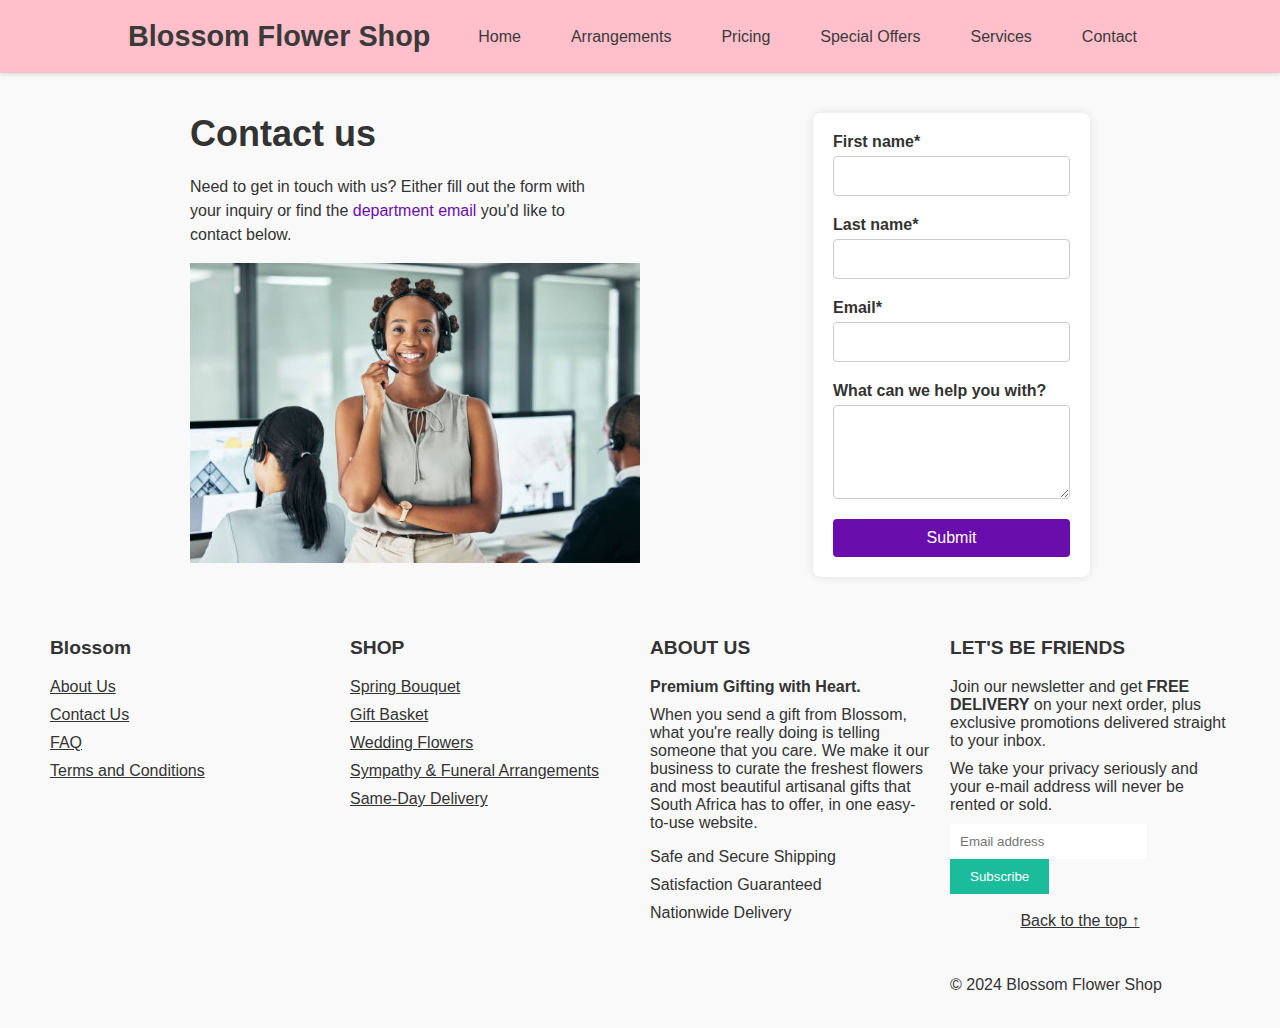
==== contactus.html @ 6ed40bb5 "Added special Offers section and changed background, seperated contact section from the index file a" ====
<!DOCTYPE html>
<html lang="en">
  <head>
    <meta charset="UTF-8" />
    <meta name="viewport" content="width=device-width, initial-scale=1.0" />
    <title>Contact Us</title>
    <link rel="stylesheet" href="Styles/contact.css" />
    <link rel="stylesheet" href="index.html" />
    <link rel="stylesheet" href="Styles/footer.css">
  </head>
  <body>
    <header>
      <div class="container-header">
        <h1>Blossom Flower Shop</h1>
        <nav>
          <ul>
            <li><a href="index.html#home-section">Home</a></li>
            <li><a href="index.html#arrangements">Arrangements</a></li>
            <li><a href="#">Pricing</a></li>
            <li><a href="index.html#offers">Special Offers</a></li>
            <li><a href="#services">Services</a></li>
            <li><a href="#contact">Contact</a></li>
          </ul>
        </nav>
      </div>
    </header>
    <div class="contact-container">
      <div class="contact-info">
        <h1>Contact us</h1>
        <p>
          Need to get in touch with us? Either fill out the form with your
          inquiry or find the
          <a href="mailto:info@blossom.com">department email</a> you'd like to
          contact below.
        </p>
        <img height="300px" src="images/contactus.jpg" alt="picture of a call agent">
      </div>
      <div class="contact-form">
        <form action="#">
          <label for="first-name">First name*</label>
          <input type="text" id="first-name" name="first-name" required />

          <label for="last-name">Last name*</label>
          <input type="text" id="last-name" name="last-name" required />

          <label for="email">Email*</label>
          <input type="email" id="email" name="email" required />

          <label for="message">What can we help you with?</label>
          <textarea id="message" name="message" rows="4" required></textarea>

          <button type="submit">Submit</button>
        </form>
      </div>
    </div>
    <footer>
        <footer class="footer">
          <div class="footer-section">
           
              <h3>Blossom</h3>
              <ul>
               
                  <li><a href="#">About Us</a></li>
                  <li><a href="#">Contact Us</a></li>
                  <li><a href="#">FAQ</a></li>
                  <li><a href="#">Terms and Conditions</a></li>
              </ul>
          </div>
          <div class="footer-section">
              <h3>SHOP</h3>
              <ul>
                  <li><a href="#">Spring Bouquet</a></li>
                  <li><a href="#">Gift Basket</a></li>
                  <li><a href="#">Wedding Flowers</a></li>
                  <li><a href="#">Sympathy & Funeral Arrangements</a></li>
                  <li><a href="#">Same-Day Delivery</a></li>     
              </ul>
          </div>
          <div class="footer-section">
              <h3>ABOUT US</h3>
              <p><strong>Premium Gifting with Heart.</strong></p>
              <p>When you send a gift from Blossom, what you're really doing is telling someone that you care. We make it our business to curate the freshest flowers and most beautiful artisanal gifts that South Africa has to offer, in one easy-to-use website.</p>
              <ul>
                  <li>Safe and Secure Shipping</li>
                  <li>Satisfaction Guaranteed</li>
                  <li>Nationwide Delivery</li>
              </ul>
          </div>
          <div class="footer-section">
              <h3>LET'S BE FRIENDS</h3>
              <p>Join our newsletter and get <strong>FREE DELIVERY</strong> on your next order, plus exclusive promotions delivered straight to your inbox.</p>
              <p>We take your privacy seriously and your e-mail address will never be rented or sold.</p>
              <form>
                  <input type="email" placeholder="Email address">
                  <button type="submit">Subscribe</button>
              </form>
              <br>
              <div class="back-to-top">
                <a href="#">Back to the top ↑</a>
            </div>
            <br>
            <br>
            <div class="copy-container">
              <p>&copy; 2024 Blossom Flower Shop</p>
            </div>
          </div>
      </footer>
  </body>
</html>
---- Styles/contact.css ----
body {
  font-family: Arial, sans-serif;
  margin: 0;
  padding: 0;
  background-color: #f9f9f9;
}

.contact-container {
  display: flex;
  justify-content: space-between;
  align-items: flex-start;
  padding: 40px;
  max-width: 900px;
  margin: 0 auto;
}

.contact-info {
  max-width: 45%;
}

.contact-info h1 {
  font-size: 36px;
  margin-bottom: 20px;
}

.contact-info p {
  font-size: 16px;
  line-height: 1.5;
}

.contact-info a {
  color: #6a0dad;
  text-decoration: none;
}

.contact-info a:hover {
  text-decoration: underline;
}

.contact-form {
  max-width: 50%;
  background-color: #fff;
  padding: 20px;
  border-radius: 8px;
  box-shadow: 0 0 10px rgba(0, 0, 0, 0.1);
}

.contact-form form {
  display: flex;
  flex-direction: column;
}

.contact-form label {
  margin-bottom: 5px;
  font-weight: bold;
}

.contact-form input, .contact-form textarea {
  margin-bottom: 20px;
  padding: 10px;
  border: 1px solid #ccc;
  border-radius: 4px;
  font-size: 16px;
  width: calc(100% - 22px); /* Account for padding */
}

.contact-form button {
  padding: 10px 20px;
  background-color: #6a0dad;
  color: #fff;
  border: none;
  border-radius: 4px;
  font-size: 16px;
  cursor: pointer;
}

.contact-form button:hover {
  background-color: #5a0dac;
}

@media (max-width: 768px) {
  .contact-container {
      flex-direction: column;
      align-items: center;
  }

  .contact-info, .contact-form {
      max-width: 100%;
  }

  .contact-info {
      margin-bottom: 20px;
  }
}
header {
  background-color: #FFC0CB;
  color:#3a3a3a;
  padding: 20px 0;
  box-shadow: 0 2px 4px rgba(0, 0, 0, 0.1);
}

.container-header {
  width: 80%;
  margin: 0 auto;
  display: flex;
  justify-content: space-between;
  align-items: center;
}

h1 {
  margin: 0;
  font-size: 1.8em;
}

nav ul {
  list-style: none;
  margin: 0;
  padding: 0;
  display: flex;
  gap: 20px;
}

nav ul li {
  margin: 0;
}

nav ul li a {
  text-decoration: none;
  color: #3a3a3a;
  padding: 10px 15px;
  transition: background-color 0.3s, color 0.3s;
}

nav ul li a:hover {
  background-color: #575757;
  border-radius: 5px;
}

@media (max-width: 768px) {
  .container {
    flex-direction: column;
    align-items: flex-start;
  }

  nav ul {
    flex-direction: column;
    gap: 10px;
  }
}
---- Styles/footer.css ----
body {
    margin: 0;
    font-family: Arial, sans-serif;
    color: #333;
}
.footer {
    display: flex;
    justify-content: space-between;
    padding: 20px 50px;
    background-color: #f9f9f9;
}
.footer div {
    flex: 1;
}
.footer div:not(:last-child) {
    margin-right: 20px;
}
.footer h3 {
    margin-top: 0;
    font-size: 1.2em;
}
.footer ul {
    list-style: none;
    padding: 0;
}
.footer ul li {
    margin-bottom: 10px;
}
.footer p {
    margin: 10px 0;
}
.footer input[type="email"] {
    padding: 10px;
    border: none;
    margin-right: 10px;
}
.footer button {
    padding: 10px 20px;
    background-color: #1abc9c;
    border: none;
    color: #fff;
    cursor: pointer;
}
.social-icons {
    margin-top: 20px;
}
.footer a {
    color: #333;
}

.footer a:hover {
    text-decoration: underline;
}
.back-to-top {
    text-align: center;
}
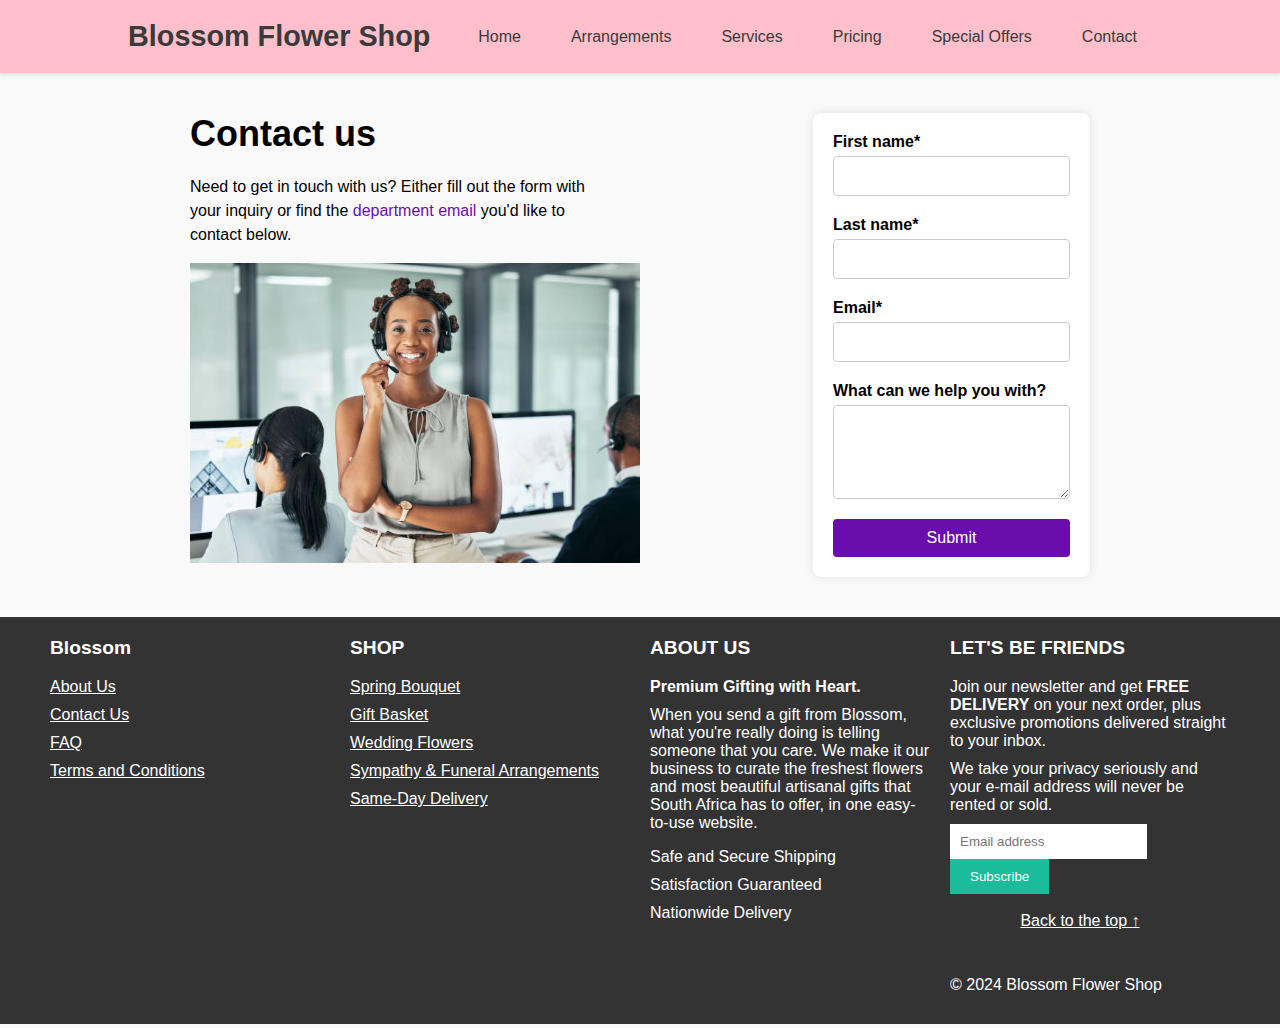
==== commit 90b68a0b: "Added footer to pricing and services" ====
--- a/contactus.html
+++ b/contactus.html
@@ -16,9 +16,9 @@
           <ul>
             <li><a href="index.html#home-section">Home</a></li>
             <li><a href="index.html#arrangements">Arrangements</a></li>
-            <li><a href="#">Pricing</a></li>
+            <li><a href="services.html">Services</a></li>
+            <li><a href="pricing.html">Pricing</a></li>
             <li><a href="index.html#offers">Special Offers</a></li>
-            <li><a href="#services">Services</a></li>
             <li><a href="#contact">Contact</a></li>
           </ul>
         </nav>
--- a/Styles/footer.css
+++ b/Styles/footer.css
@@ -1,13 +1,14 @@
 body {
     margin: 0;
     font-family: Arial, sans-serif;
-    color: #333;
+   
 }
 .footer {
     display: flex;
     justify-content: space-between;
     padding: 20px 50px;
-    background-color: #f9f9f9;
+    background-color: #333;
+    color: white;
 }
 .footer div {
     flex: 1;
@@ -45,7 +46,7 @@
     margin-top: 20px;
 }
 .footer a {
-    color: #333;
+    color:white;
 }
 
 .footer a:hover {
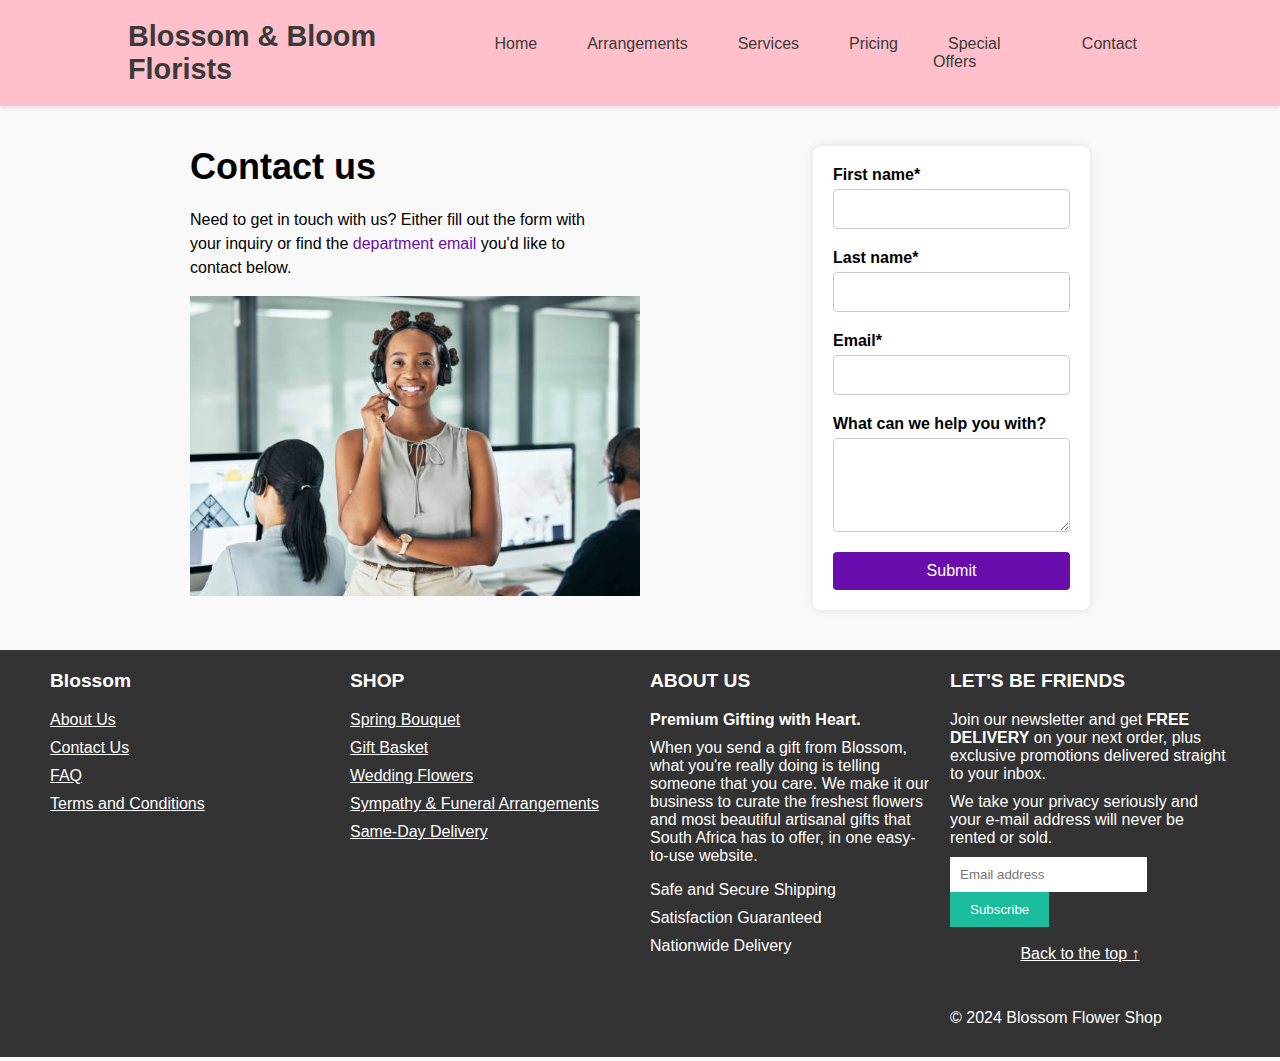
==== commit 05274013: "updated the navbar" ====
--- a/contactus.html
+++ b/contactus.html
@@ -3,7 +3,7 @@
   <head>
     <meta charset="UTF-8" />
     <meta name="viewport" content="width=device-width, initial-scale=1.0" />
-    <title>Contact Us</title>
+    <title>Contact Us | Blossom & Bloom Florists</title>
     <link rel="stylesheet" href="Styles/contact.css" />
     <link rel="stylesheet" href="index.html" />
     <link rel="stylesheet" href="Styles/footer.css">
@@ -11,7 +11,7 @@
   <body>
     <header>
       <div class="container-header">
-        <h1>Blossom Flower Shop</h1>
+        <h1>Blossom & Bloom Florists</h1>
         <nav>
           <ul>
             <li><a href="index.html#home-section">Home</a></li>
--- a/Styles/footer.css
+++ b/Styles/footer.css
@@ -54,4 +54,12 @@
 }
 .back-to-top {
     text-align: center;
+}
+
+@media(max-width:768px){
+    .footer{
+        flex-direction: column;
+        
+
+    }
 }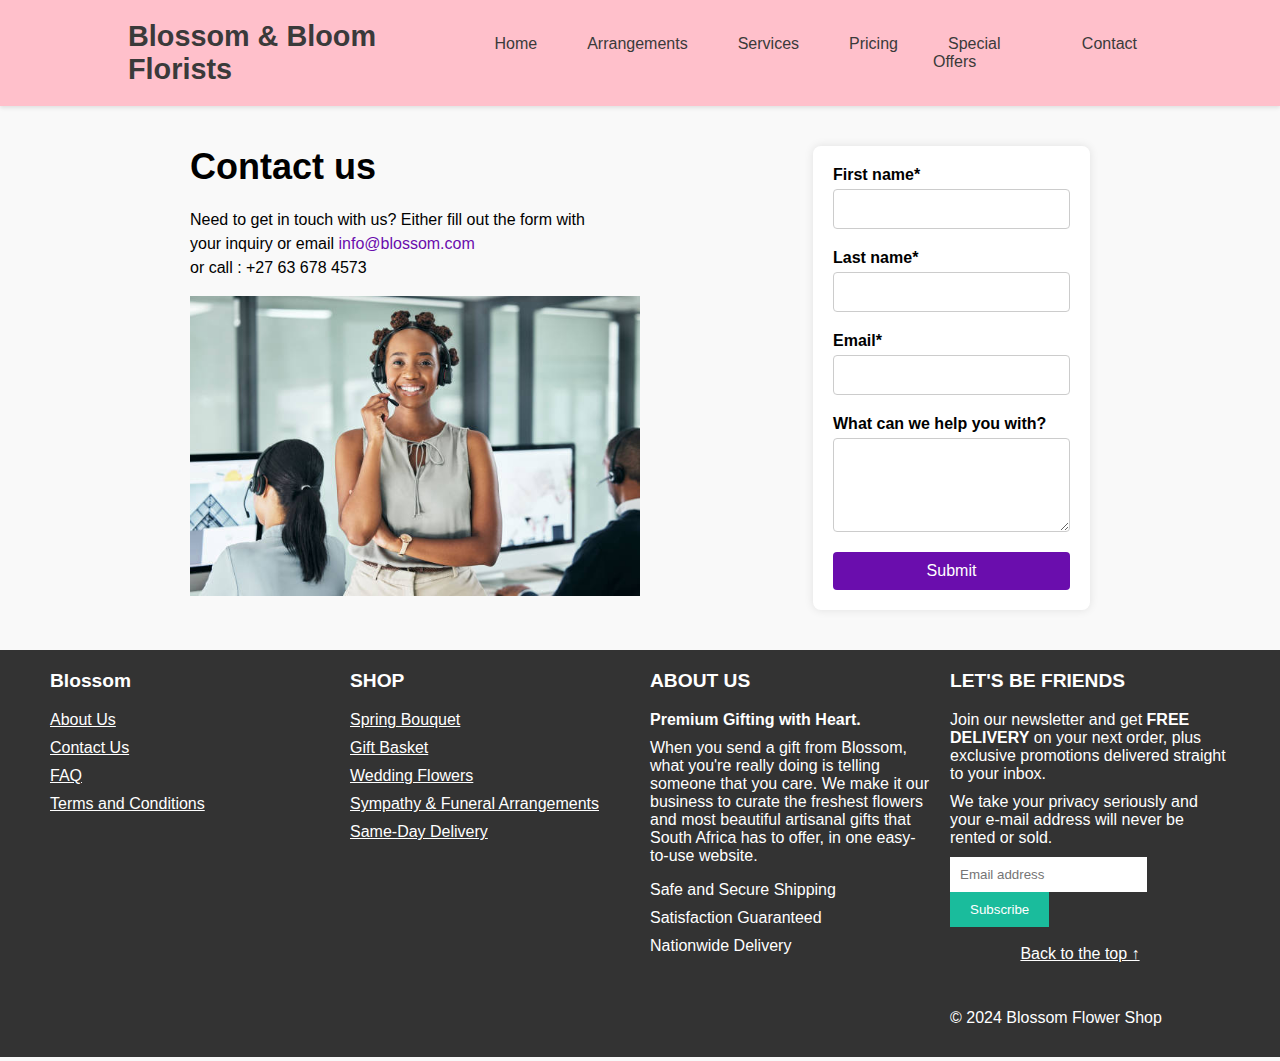
==== commit c154639d: "edited contact information" ====
--- a/contactus.html
+++ b/contactus.html
@@ -29,9 +29,8 @@
         <h1>Contact us</h1>
         <p>
           Need to get in touch with us? Either fill out the form with your
-          inquiry or find the
-          <a href="mailto:info@blossom.com">department email</a> you'd like to
-          contact below.
+          inquiry or email
+          <a href="mailto:info@blossom.com">info@blossom.com</a><br>or call : +27 63 678 4573
         </p>
         <img height="300px" src="images/contactus.jpg" alt="picture of a call agent">
       </div>
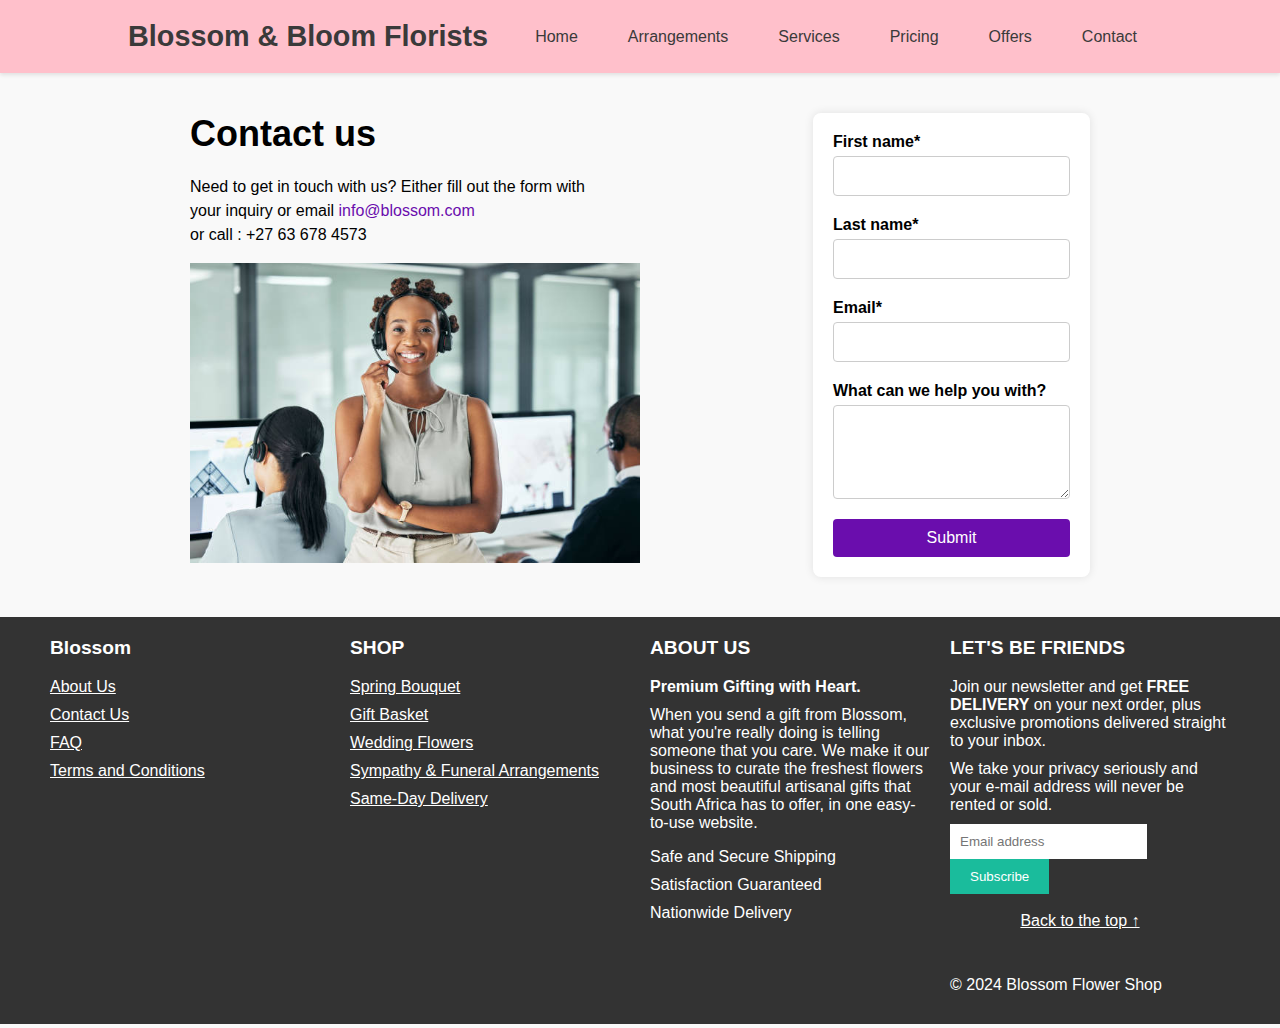
==== commit 6669a185: "edited offers on navbar" ====
--- a/contactus.html
+++ b/contactus.html
@@ -18,7 +18,7 @@
             <li><a href="index.html#arrangements">Arrangements</a></li>
             <li><a href="services.html">Services</a></li>
             <li><a href="pricing.html">Pricing</a></li>
-            <li><a href="index.html#offers">Special Offers</a></li>
+            <li><a href="index.html#offers">Offers</a></li>
             <li><a href="#contact">Contact</a></li>
           </ul>
         </nav>
